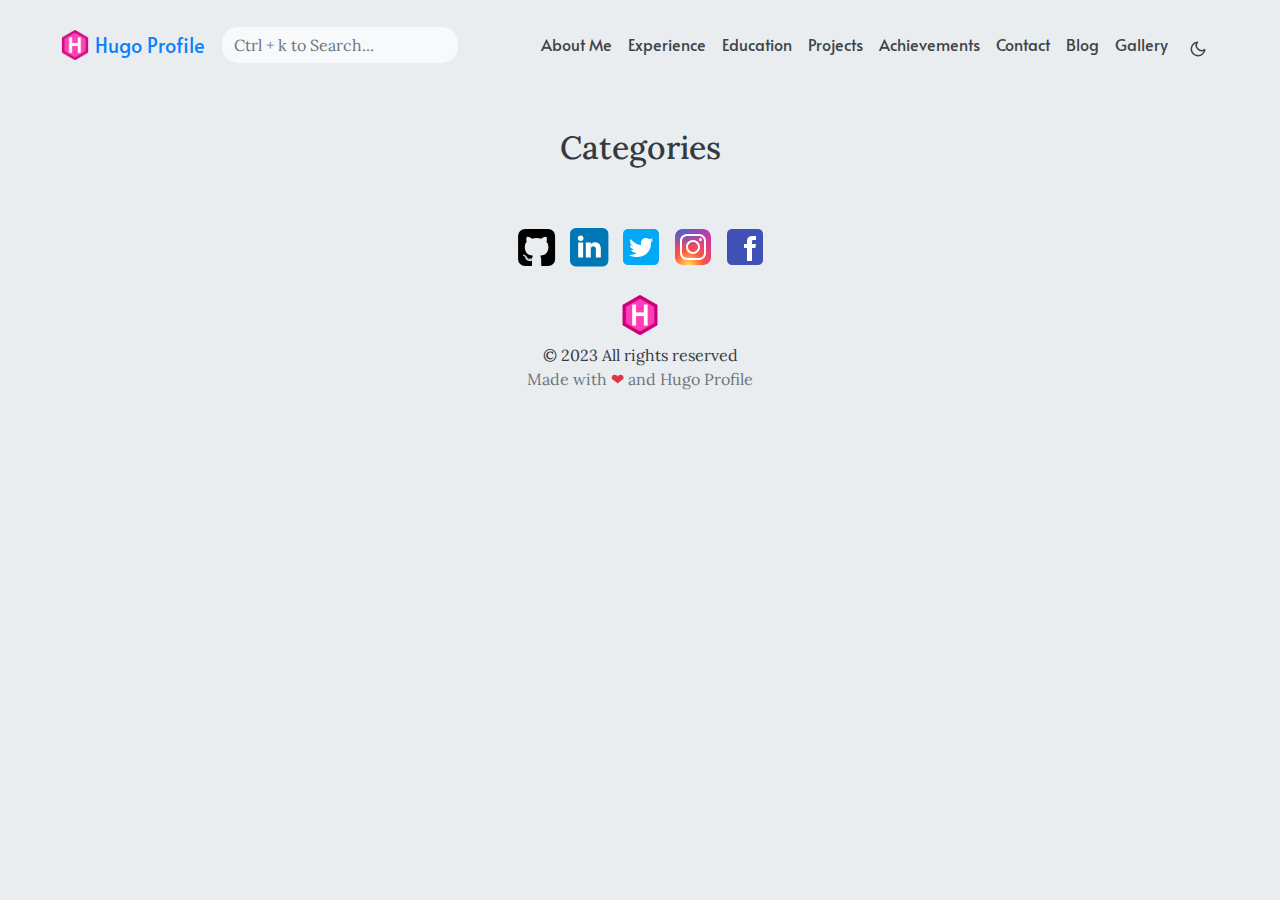
==== categories/index.html @ cfe18b88 "'uploaded'" ====
<!DOCTYPE html>
<html>

<head><meta charset="UTF-8">
<meta name="viewport" content="width=device-width, initial-scale=1.0">
<meta http-equiv="X-UA-Compatible" content="ie=edge">
<meta http-equiv="Accept-CH" content="DPR, Viewport-Width, Width">
<link rel="icon" href=/fav.png type="image/gif">


<link rel="preconnect" href="https://fonts.googleapis.com">
<link rel="preconnect" href="https://fonts.gstatic.com" crossorigin>
<link rel="preload"
      as="style"
      href="https://fonts.googleapis.com/css2?family=Alata&family=Lora:ital,wght@0,400;0,500;0,600;0,700;1,400;1,500;1,600;1,700&family=Roboto:ital,wght@0,100;0,300;0,400;0,500;0,700;0,900;1,100;1,300;1,400;1,500;1,700;1,900&display=swap"
>
<link rel="stylesheet"
      href="https://fonts.googleapis.com/css2?family=Alata&family=Lora:ital,wght@0,400;0,500;0,600;0,700;1,400;1,500;1,600;1,700&family=Roboto:ital,wght@0,100;0,300;0,400;0,500;0,700;0,900;1,100;1,300;1,400;1,500;1,700;1,900&display=swap"
      media="print" onload="this.media='all'" />
<noscript>
  <link
          href="https://fonts.googleapis.com/css2?family=Alata&family=Lora:ital,wght@0,400;0,500;0,600;0,700;1,400;1,500;1,600;1,700&family=Roboto:ital,wght@0,100;0,300;0,400;0,500;0,700;0,900;1,100;1,300;1,400;1,500;1,700;1,900&display=swap"
          rel="stylesheet">
</noscript>


<link rel="stylesheet" href="/css/font.css" media="all">



<meta property="og:title" content="Categories" />
<meta property="og:description" content="Text about my cool site" />
<meta property="og:type" content="website" />
<meta property="og:url" content="https://razuahmed75.github.io/categories/" /><meta property="og:site_name" content="Hugo Profile" />

<meta name="twitter:card" content="summary"/>
<meta name="twitter:title" content="Categories"/>
<meta name="twitter:description" content="Text about my cool site"/>


<link rel="stylesheet" href="/bootstrap-5/css/bootstrap.min.css" media="all"><link rel="stylesheet" href="/css/header.css" media="all">
<link rel="stylesheet" href="/css/footer.css" media="all">


<link rel="stylesheet" href="/css/theme.css" media="all">




<style>
    :root {
        --text-color: #343a40;
        --text-secondary-color: #6c757d;
        --background-color: #eaedf0;
        --secondary-background-color: #64ffda1a;
        --primary-color: #007bff;
        --secondary-color: #f8f9fa;

         
        --text-color-dark: #e4e6eb;
        --text-secondary-color-dark: #b0b3b8;
        --background-color-dark: #18191a;
        --secondary-background-color-dark: #212529;
        --primary-color-dark: #ffffff;
        --secondary-color-dark: #212529;
    }
    body {
        font-size: 1rem;
        font-weight: 400;
        line-height: 1.5;
        text-align: left;
    }

    html {
        background-color: var(--background-color) !important;
    }

    body::-webkit-scrollbar {
        width: .5em;
        height: .5em;
        background-color: var(--background-color);
    }
    
    ::-webkit-scrollbar-track {
        box-shadow: inset 0 0 6px var(--background-color);
        border-radius: 1rem;
    }
    
    ::-webkit-scrollbar-thumb {
        border-radius: 1rem;
        background-color: var(--secondary-color);
        outline: 1px solid var(--background-color);
    }

    #search-content::-webkit-scrollbar {
        width: .5em;
        height: .1em;
        background-color: var(--background-color);
    }
</style>

<meta name="description" content="Categories of Hugo Profile">
<link rel="stylesheet" href="/css/list.css" media="all">

  <title>
Categories | Hugo Profile

  </title>
</head>

<body class="light">
  
  
<script>
    let localStorageValue = localStorage.getItem("pref-theme");
    let mediaQuery = window.matchMedia('(prefers-color-scheme: dark)').matches;

    switch (localStorageValue) {
        case "dark":
            document.body.classList.add('dark');
            break;
        case "light":
            document.body.classList.remove('dark');
            break;
        default:
            if (mediaQuery) {
                document.body.classList.add('dark');
            }
            break;
    }
</script>



<header>
    <nav class="pt-3 navbar navbar-expand-lg animate">
        <div class="container-fluid mx-xs-2 mx-sm-5 mx-md-5 mx-lg-5">
            
            <a class="navbar-brand primary-font text-wrap" href="/">
                
                <img src="/fav.png" width="30" height="30"
                    class="d-inline-block align-top">
                Hugo Profile
                
            </a>

            
                <div>
                    <input id="search" autocomplete="off" class="form-control mr-sm-2 d-none d-md-block" placeholder='Ctrl &#43; k to Search...'
                        aria-label="Search" oninput="searchOnChange(event)">
                </div>
            

            
            <button class="navbar-toggler" type="button" data-bs-toggle="collapse" data-bs-target="#navbarContent"
                aria-controls="navbarContent" aria-expanded="false" aria-label="Toggle navigation">
                <svg aria-hidden="true" height="24" viewBox="0 0 16 16" version="1.1" width="24" data-view-component="true">
                    <path fill-rule="evenodd" d="M1 2.75A.75.75 0 011.75 2h12.5a.75.75 0 110 1.5H1.75A.75.75 0 011 2.75zm0 5A.75.75 0 011.75 7h12.5a.75.75 0 110 1.5H1.75A.75.75 0 011 7.75zM1.75 12a.75.75 0 100 1.5h12.5a.75.75 0 100-1.5H1.75z"></path>
                </svg>
            </button>

            
            <div class="collapse navbar-collapse text-wrap primary-font" id="navbarContent">
                <ul class="navbar-nav ms-auto text-center">
                    
                        <li class="nav-item navbar-text d-block d-md-none">
                            <div class="nav-link">
                                <input id="search" autocomplete="off" class="form-control mr-sm-2" placeholder='Ctrl &#43; k to Search...' aria-label="Search" oninput="searchOnChange(event)">
                            </div>
                        </li>
                    

                    
                    <li class="nav-item navbar-text">
                        <a class="nav-link" href="/#about" aria-label="about">
                            About Me
                        </a>
                    </li>
                    

                    
                    <li class="nav-item navbar-text">
                        <a class="nav-link" href="/#experience"
                            aria-label="experience">
                            Experience
                        </a>
                    </li>
                    

                    
                    <li class="nav-item navbar-text">
                        <a class="nav-link" href="/#education"
                            aria-label="education">
                            Education
                        </a>
                    </li>
                    

                    
                    <li class="nav-item navbar-text">
                        <a class="nav-link" href="/#projects"
                            aria-label="projects">
                            Projects
                        </a>
                    </li>
                    

                    
                    <li class="nav-item navbar-text">
                        <a class="nav-link" href="/#achievements"
                            aria-label="achievements">
                            Achievements
                        </a>
                    </li>
                    

                    
                    <li class="nav-item navbar-text">
                        <a class="nav-link" href="/#contact"
                            aria-label="contact">
                            Contact
                        </a>
                    </li>
                    

                    
                    
                    
                    
                    <li class="nav-item navbar-text">
                        <a class="nav-link" href="/blogs" title="Blog posts">
                            
                            Blog
                        </a>
                    </li>
                    
                    
                    
                    
                    <li class="nav-item navbar-text">
                        <a class="nav-link" href="/gallery" title="Blog posts">
                            
                            Gallery
                        </a>
                    </li>
                    
                    

                    
                    <li class="nav-item navbar-text">
                        
                        <div class="text-center">
                            <button id="theme-toggle">
                                <svg id="moon" xmlns="http://www.w3.org/2000/svg" width="24" height="24" viewBox="0 0 24 24" fill="none" stroke="currentColor" stroke-width="2" stroke-linecap="round" stroke-linejoin="round">
                                    <path d="M21 12.79A9 9 0 1 1 11.21 3 7 7 0 0 0 21 12.79z"></path>
                                </svg>
                                <svg id="sun" xmlns="http://www.w3.org/2000/svg" width="24" height="24" viewBox="0 0 24 24" fill="none" stroke="currentColor" stroke-width="2" stroke-linecap="round" stroke-linejoin="round">
                                    <circle cx="12" cy="12" r="5"></circle>
                                    <line x1="12" y1="1" x2="12" y2="3"></line>
                                    <line x1="12" y1="21" x2="12" y2="23"></line>
                                    <line x1="4.22" y1="4.22" x2="5.64" y2="5.64"></line>
                                    <line x1="18.36" y1="18.36" x2="19.78" y2="19.78"></line>
                                    <line x1="1" y1="12" x2="3" y2="12"></line>
                                    <line x1="21" y1="12" x2="23" y2="12"></line>
                                    <line x1="4.22" y1="19.78" x2="5.64" y2="18.36"></line>
                                    <line x1="18.36" y1="5.64" x2="19.78" y2="4.22"></line>
                                </svg>
                            </button>
                        </div>
                    </li>
                    

                </ul>

            </div>
        </div>
    </nav>
</header>
<div id="content">
<div class="container pt-5" id="list-page">
    <h2 class="text-center pb-2">Categories</h2>
    <div class="row">
        
        <div class="row justify-content-center">
            <div class="col-auto m-3">
                
            </div>
        </div>
    </div>
</div>

  </div><footer>
    
 

<div class="text-center pt-2">
    
    <span class="px-1">
        <a href="https://github.com" aria-label="github">
            <svg xmlns="http://www.w3.org/2000/svg" width="2.7em" height="2.7em" viewBox="0 0 1792 1792">
                <path
                    d="M522 1352q-8 9-20-3-13-11-4-19 8-9 20 3 12 11 4 19zm-42-61q9 12 0 19-8 6-17-7t0-18q9-7 17 6zm-61-60q-5 7-13 2-10-5-7-12 3-5 13-2 10 5 7 12zm31 34q-6 7-16-3-9-11-2-16 6-6 16 3 9 11 2 16zm129 112q-4 12-19 6-17-4-13-15t19-7q16 5 13 16zm63 5q0 11-16 11-17 2-17-11 0-11 16-11 17-2 17 11zm58-10q2 10-14 14t-18-8 14-15q16-2 18 9zm964-956v960q0 119-84.5 203.5t-203.5 84.5h-224q-16 0-24.5-1t-19.5-5-16-14.5-5-27.5v-239q0-97-52-142 57-6 102.5-18t94-39 81-66.5 53-105 20.5-150.5q0-121-79-206 37-91-8-204-28-9-81 11t-92 44l-38 24q-93-26-192-26t-192 26q-16-11-42.5-27t-83.5-38.5-86-13.5q-44 113-7 204-79 85-79 206 0 85 20.5 150t52.5 105 80.5 67 94 39 102.5 18q-40 36-49 103-21 10-45 15t-57 5-65.5-21.5-55.5-62.5q-19-32-48.5-52t-49.5-24l-20-3q-21 0-29 4.5t-5 11.5 9 14 13 12l7 5q22 10 43.5 38t31.5 51l10 23q13 38 44 61.5t67 30 69.5 7 55.5-3.5l23-4q0 38 .5 103t.5 68q0 22-11 33.5t-22 13-33 1.5h-224q-119 0-203.5-84.5t-84.5-203.5v-960q0-119 84.5-203.5t203.5-84.5h960q119 0 203.5 84.5t84.5 203.5z" />

                <metadata>
                    <rdf:RDF xmlns:rdf="http://www.w3.org/1999/02/22-rdf-syntax-ns#"
                        xmlns:rdfs="http://www.w3.org/2000/01/rdf-schema#" xmlns:dc="http://purl.org/dc/elements/1.1/">
                        <rdf:Description about="https://iconscout.com/legal#licenses"
                            dc:title="Github, Online, Project, Hosting, Square"
                            dc:description="Github, Online, Project, Hosting, Square" dc:publisher="Iconscout"
                            dc:date="2016-12-14" dc:format="image/svg+xml" dc:language="en">
                            <dc:creator>
                                <rdf:Bag>
                                    <rdf:li>Font Awesome</rdf:li>
                                </rdf:Bag>
                            </dc:creator>
                        </rdf:Description>
                    </rdf:RDF>
                </metadata>
            </svg>
        </a>
    </span>
    

    
    <span class="px-1">
        <a href="https://linkedin.com" aria-label="linkedin">
            <svg xmlns="http://www.w3.org/2000/svg" width='2.4em' height='2.4em' fill="#fff" aria-label="LinkedIn"
                viewBox="0 0 512 512">
                <rect width="512" height="512" fill="#0077b5" rx="15%" />
                <circle cx="142" cy="138" r="37" />
                <path stroke="#fff" stroke-width="66" d="M244 194v198M142 194v198" />
                <path d="M276 282c0-20 13-40 36-40 24 0 33 18 33 45v105h66V279c0-61-32-89-76-89-34 0-51 19-59 32" />
            </svg>
        </a>
    </span>
    

    
    <a href="https://twitter.com" aria-label="twitter">
        <svg xmlns="http://www.w3.org/2000/svg" viewBox="0 0 48 48" width="48px" height="48px">
            <path fill="#03a9f4"
                d="M42,37c0,2.762-2.239,5-5,5H11c-2.762,0-5-2.238-5-5V11c0-2.762,2.238-5,5-5h26c2.761,0,5,2.238,5,5 V37z" />
            <path fill="#fff"
                d="M36,17.12c-0.882,0.391-1.999,0.758-3,0.88c1.018-0.604,2.633-1.862,3-3 c-0.951,0.559-2.671,1.156-3.793,1.372C31.311,15.422,30.033,15,28.617,15C25.897,15,24,17.305,24,20v2c-4,0-7.9-3.047-10.327-6 c-0.427,0.721-0.667,1.565-0.667,2.457c0,1.819,1.671,3.665,2.994,4.543c-0.807-0.025-2.335-0.641-3-1c0,0.016,0,0.036,0,0.057 c0,2.367,1.661,3.974,3.912,4.422C16.501,26.592,16,27,14.072,27c0.626,1.935,3.773,2.958,5.928,3c-1.686,1.307-4.692,2-7,2 c-0.399,0-0.615,0.022-1-0.023C14.178,33.357,17.22,34,20,34c9.057,0,14-6.918,14-13.37c0-0.212-0.007-0.922-0.018-1.13 C34.95,18.818,35.342,18.104,36,17.12" />
        </svg>
    </a>
    

    
    <a href="https://instagram.com" aria-label="instagram">
        <svg xmlns="http://www.w3.org/2000/svg" viewBox="0 0 48 48" width="48px" height="48px">
            <radialGradient id="yOrnnhliCrdS2gy~4tD8ma" cx="19.38" cy="42.035" r="44.899"
                gradientUnits="userSpaceOnUse">
                <stop offset="0" stop-color="#fd5" />
                <stop offset=".328" stop-color="#ff543f" />
                <stop offset=".348" stop-color="#fc5245" />
                <stop offset=".504" stop-color="#e64771" />
                <stop offset=".643" stop-color="#d53e91" />
                <stop offset=".761" stop-color="#cc39a4" />
                <stop offset=".841" stop-color="#c837ab" />
            </radialGradient>
            <path fill="url(#yOrnnhliCrdS2gy~4tD8ma)"
                d="M34.017,41.99l-20,0.019c-4.4,0.004-8.003-3.592-8.008-7.992l-0.019-20	c-0.004-4.4,3.592-8.003,7.992-8.008l20-0.019c4.4-0.004,8.003,3.592,8.008,7.992l0.019,20	C42.014,38.383,38.417,41.986,34.017,41.99z" />
            <radialGradient id="yOrnnhliCrdS2gy~4tD8mb" cx="11.786" cy="5.54" r="29.813"
                gradientTransform="matrix(1 0 0 .6663 0 1.849)" gradientUnits="userSpaceOnUse">
                <stop offset="0" stop-color="#4168c9" />
                <stop offset=".999" stop-color="#4168c9" stop-opacity="0" />
            </radialGradient>
            <path fill="url(#yOrnnhliCrdS2gy~4tD8mb)"
                d="M34.017,41.99l-20,0.019c-4.4,0.004-8.003-3.592-8.008-7.992l-0.019-20	c-0.004-4.4,3.592-8.003,7.992-8.008l20-0.019c4.4-0.004,8.003,3.592,8.008,7.992l0.019,20	C42.014,38.383,38.417,41.986,34.017,41.99z" />
            <path fill="#fff"
                d="M24,31c-3.859,0-7-3.14-7-7s3.141-7,7-7s7,3.14,7,7S27.859,31,24,31z M24,19c-2.757,0-5,2.243-5,5	s2.243,5,5,5s5-2.243,5-5S26.757,19,24,19z" />
            <circle cx="31.5" cy="16.5" r="1.5" fill="#fff" />
            <path fill="#fff"
                d="M30,37H18c-3.859,0-7-3.14-7-7V18c0-3.86,3.141-7,7-7h12c3.859,0,7,3.14,7,7v12	C37,33.86,33.859,37,30,37z M18,13c-2.757,0-5,2.243-5,5v12c0,2.757,2.243,5,5,5h12c2.757,0,5-2.243,5-5V18c0-2.757-2.243-5-5-5H18z" />
        </svg>
    </a>
    

    
    <a href="https://facebook.com" aria-label="facebook">
        <svg xmlns="http://www.w3.org/2000/svg" viewBox="0 0 48 48" width="48px" height="48px">
            <path fill="#3F51B5"
                d="M42,37c0,2.762-2.238,5-5,5H11c-2.761,0-5-2.238-5-5V11c0-2.762,2.239-5,5-5h26c2.762,0,5,2.238,5,5V37z" />
            <path fill="#FFF"
                d="M34.368,25H31v13h-5V25h-3v-4h3v-2.41c0.002-3.508,1.459-5.59,5.592-5.59H35v4h-2.287C31.104,17,31,17.6,31,18.723V21h4L34.368,25z" />
        </svg>
    </a>
    
</div><div class="container py-4">
    <div class="row justify-content-center">
        <div class="col-md-4 text-center">
            <div class="pb-2">
                <a href="https://razuahmed75.github.io/" title="Hugo Profile">
                    <img alt="Footer logo" src="/fav.png"
                        height="40px" width="40px">
                </a>
            </div>
            &copy; 2023  All rights reserved
            <div class="text-secondary">
                Made with
                <span class="text-danger">
                    &#10084;
                </span>
                and
                <a href="https://github.com/gurusabarish/hugo-profile" target="_blank"
                    title="Designed and developed by gurusabarish">
                    Hugo Profile
                </a>
            </div>
        </div>
    </div>
</div></footer><script src="/bootstrap-5/js/bootstrap.bundle.min.js"></script>
<script>
    if (localStorage.getItem("pref-theme") === "dark") {
        document.body.classList.add('dark');
    } else if (localStorage.getItem("pref-theme") === "light") {
        document.body.classList.remove('dark')
    } else if (window.matchMedia && window.matchMedia('(prefers-color-scheme: dark)').matches) {
        document.body.classList.add('dark');
    }

</script>
<script>
    document.getElementById("theme-toggle").addEventListener("click", () => {
        if (document.body.className.includes("dark")) {
            document.body.classList.remove('dark');
            localStorage.setItem("pref-theme", 'light');
        } else {
            document.body.classList.add('dark');
            localStorage.setItem("pref-theme", 'dark');
        }
    })

    var tooltipTriggerList = [].slice.call(document.querySelectorAll('[data-bs-toggle="tooltip"]'))
    var tooltipList = tooltipTriggerList.map(function (tooltipTriggerEl) {
        return new bootstrap.Tooltip(tooltipTriggerEl)
    })

</script>


    <script src="/js/search.js"></script>











  <section id="search-content" class="py-2">
    <div class="container" id="search-results"></div>
  </section>
</body>

</html>
---- css/font.css ----
/* Default font for body */
body {
    font-family: "Lora", serif !important;
}

/* secondary font */
.secondary-font, #secondary-font {
    font-family: "Lora", serif;
}

/* primary font */
.primary-font, #primary-font {
    font-family: "Alata", sans-serif;
}

/* Default font */
.default-font, #default-font {
    font-family: "Roboto", sans-serif;
}
---- css/header.css ----
header {
    z-index: 10;
    position: relative;
}

header .navbar .navbar-nav a {
    color: var(--text-color) !important;
}

#theme-toggle {
    background-color: var(--background-color) !important;
    color: var(--text-color) !important;
}

.navbar-toggler {
    border: none;
    outline: none;
    color: var(--text-color);
}
.navbar-toggler svg {
    fill: currentColor;
    color: var(--text-color);
}
.navbar-toggler:focus {
    box-shadow: 0 0 0 .05em;
}
.navbar-text {
    font-size: 16px !important;
    opacity: 0.95;
}
header .nav-link{
    transition: none !important;
}
.navbar-brand {
    color: var(--primary-color) !important;
    opacity: 0.95;
} 
.navbar .nav-link:hover {
    color: var(--primary-color) !important;
}

li > .dropdown-toggle:focus{
    color: var(--primary-color) !important;
}

.dropdown-menu {
    overflow: auto;
    /* z-index: 100; */
    background-color: var(--background-color) !important;
    border-color: var(--text-secondary-color) !important;
}

.dropdown-item:hover {
    background-color: var(--secondary-color) !important;
}

.dropdown-item:focus, .dropdown-item:active {
    background-color: var(--secondary-color) !important;
}

#search {
    border-radius: 1rem !important;
    background-color: var(--secondary-color);
    color: var(--text-color);
    border-color: var(--background-color) !important;
    transition: none;
}

#search:focus {
    box-shadow: 0 0 10px rgba(0, 0, 0, 0.2);
}
#search-content {
    -ms-scroll-chaining: none;
    scrollbar-width: none;
    display: none;
    border-radius: 1rem;
    box-shadow: 0 0 10px rgba(0,0,0,0.2);
    z-index: 9999;
    width: 10%;
    max-height: 350px;
    background-color: var(--secondary-color) !important;
    position: absolute;
    overflow: scroll;
}

#search-content::-webkit-scrollbar {
    display: none;
}

#search-results > .card {
    background-color: transparent !important;
    border: none;
    margin-bottom: 10px;
}

#search-results > .card :hover {
    border-radius: 1rem !important;
    background-color: var(--background-color) !important;
    transition: .2s;
}

#search-results .card a {
    opacity: 0.9;
    display: inline-block;
    text-decoration: none;
    color: var(--text-color) !important;
}

#search-results .card a:hover {
    color: var(--primary-color) !important;
}
---- css/footer.css ----
footer a h5 {
    color: var(--text-color) !important;
}

footer a {
  text-decoration: none;
  color: var(--text-secondary-color) !important;
}

footer a:hover {
  color: var(--primary-color) !important;
}

footer .card {
    background-color: var(--secondary-color) !important;
    border-radius: .75rem;
    cursor: context-menu;
    overflow: hidden;
    border: none;
}

footer .card:hover {
    transition: all 0.3s ease-out;
    box-shadow: 0px 8px 56px rgba(15, 80, 100, 0.16);
}

footer .card-text * {
    background-color: var(--secondary-color) !important;
}

footer .card-footer {
    background-color: var(--background-color) !important;
    padding: .8em .7em;
    border: 1px solid var(--secondary-color);
}

footer .card-footer a {
    color: var(--text-secondary-color) !important;
    border-color: var(--primary-color) !important;
    transition: none;
    background-color: var(--background-color) !important;
}

footer .card-footer a:hover {
    color: var(--primary-color) !important;
    opacity: 0.8;
}

footer .card-footer a:focus {
    box-shadow: none !important;
}

footer .card > .card-header {
    padding: 0 !important;
    border: none !important;
    background-color: var(--secondary-color) !important;
}

footer .card > .card-header .card-img-top {
    width: 100%;
    height: 250px !important;
    object-fit: cover;
    background-color: transparent !important;
}
---- css/theme.css ----
/* light mode */
.light > *{
    background-color: var(--background-color) !important;
    color: var(--text-color) !important;
}

/* dark mode */
.dark {
    --background-color: var(--background-color-dark) !important;
    --secondary-background-color: var(--secondary-background-color-dark) !important;
    --text-color: var(--text-color-dark) !important;
    --text-secondary-color: var(--text-secondary-color-dark) !important;
    --primary-color: var(--primary-color-dark);
    --secondary-color: var(--secondary-color-dark);
}

.text-secondary {
    color: var(--text-secondary-color) !important;
}

#theme-toggle:focus {
    outline: 0;
}

#theme-toggle svg {
    height: 18px;
}

button#theme-toggle {
    border: none;
    font-size: 26px;
    margin: auto 4px;
}

body.dark #moon {
    vertical-align: middle;
    display: none;
}

body:not(.dark) #sun {
    display: none;
}

body *::selection {
    color: var(--text-color) !important;
    background-color: var(--primary-color) !important;
}
---- css/list.css ----
#list-page .card {
    background-color: var(--secondary-color) !important;
    box-shadow: 0px 8px 56px rgba(15, 80, 100, 0.16);
    border-radius: .75rem;
    cursor: context-menu;
    overflow: hidden;
    border: none;
}

#list-page .card a {
    text-decoration: none;
}

#list-page .card a h5 {
    color: var(--text-color) !important;
}

#list-page .card:hover {
    transition: all 0.3s ease-out;
    transform: translateY(-7px);
}

#list-page .card-text * {
    background-color: var(--secondary-color) !important;
}

#list-page .post-footer {
    padding: .5rem 1rem;
    background-color: var(--secondary-color) !important;
    color: var(--text-color) !important;
    border-top: 1px solid rgba(15, 80, 100, 0.16);
    opacity: 0.9;
}

#list-page .post-footer a {
    background-color: var(--secondary-color) !important;
    color: var(--text-secondary-color) !important;
    border-color: var(--primary-color) !important;
    transition: none;
}

#list-page .post-footer a:focus {
    box-shadow: none !important;
}

#list-page .post-footer a:hover {
    color: var(--primary-color) !important;
}

#list-page .card > .card-header {
    padding: 0 !important;
    border: none !important;
    background-color: var(--secondary-color) !important;
}

#list-page .card > .card-header .card-img-top {
    width: 100%;
    height: 250px !important;
    background-color: transparent !important;
}

/* pagination */
#list-page ul li a {
    transition: none;
    border-color: var(--secondary-color);
    background-color: var(--secondary-color) !important;
    color: var(--text-color) !important;
}

#list-page ul li a:focus {
    box-shadow: none;
}

#list-page .page-item.active .page-link {
    border-color: var(--primary-color);
    background-color: var(--primary-color) !important;
    color: var(--secondary-color) !important;
}
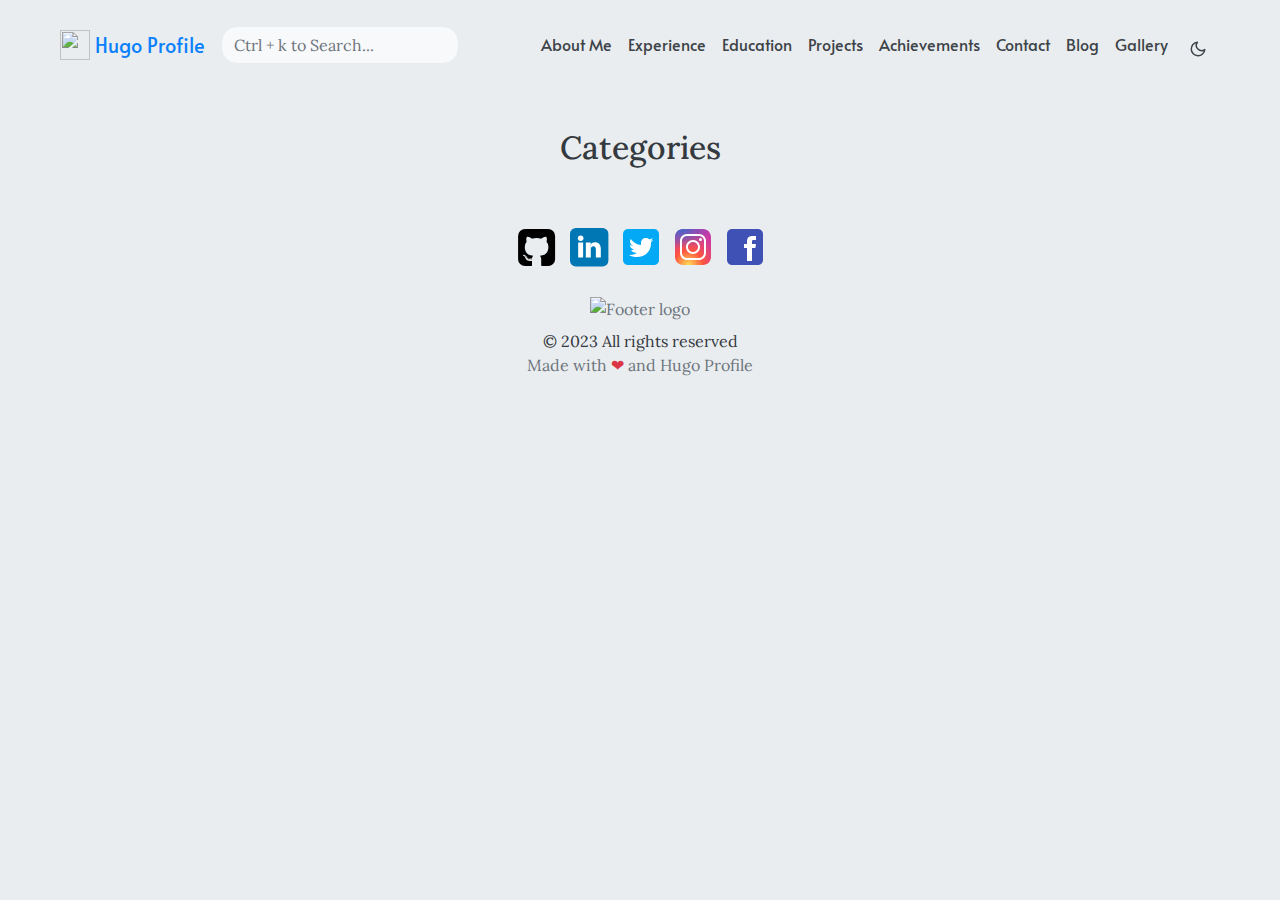
==== commit c016beb1: "'updated'" ====
--- a/categories/index.html
+++ b/categories/index.html
@@ -5,7 +5,7 @@
 <meta name="viewport" content="width=device-width, initial-scale=1.0">
 <meta http-equiv="X-UA-Compatible" content="ie=edge">
 <meta http-equiv="Accept-CH" content="DPR, Viewport-Width, Width">
-<link rel="icon" href=/fav.png type="image/gif">
+<link rel="icon" href=/themes/hugo-profile/exampleSite/static/fav.png type="image/gif">
 
 
 <link rel="preconnect" href="https://fonts.googleapis.com">
@@ -138,7 +138,7 @@
             
             <a class="navbar-brand primary-font text-wrap" href="/">
                 
-                <img src="/fav.png" width="30" height="30"
+                <img src="/themes/hugo-profile/exampleSite/static/fav.png" width="30" height="30"
                     class="d-inline-block align-top">
                 Hugo Profile
                 
@@ -392,7 +392,7 @@
         <div class="col-md-4 text-center">
             <div class="pb-2">
                 <a href="https://razuahmed75.github.io/" title="Hugo Profile">
-                    <img alt="Footer logo" src="/fav.png"
+                    <img alt="Footer logo" src="/themes/hugo-profile/exampleSite/static/fav.png"
                         height="40px" width="40px">
                 </a>
             </div>
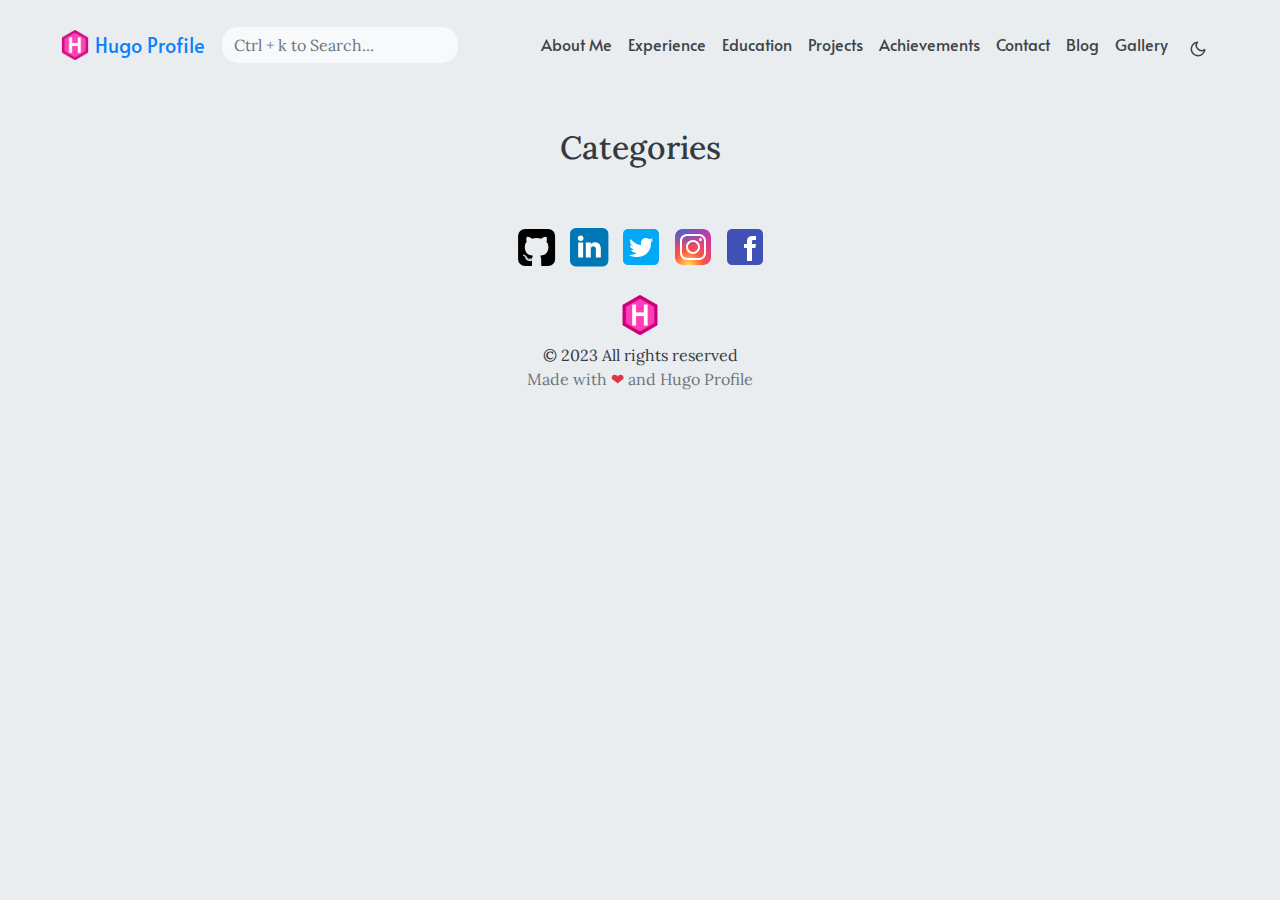
==== commit bc29fa02: "'updated'" ====
--- a/categories/index.html
+++ b/categories/index.html
@@ -5,7 +5,7 @@
 <meta name="viewport" content="width=device-width, initial-scale=1.0">
 <meta http-equiv="X-UA-Compatible" content="ie=edge">
 <meta http-equiv="Accept-CH" content="DPR, Viewport-Width, Width">
-<link rel="icon" href=/themes/hugo-profile/exampleSite/static/fav.png type="image/gif">
+<link rel="icon" href=/fav.png type="image/gif">
 
 
 <link rel="preconnect" href="https://fonts.googleapis.com">
@@ -31,7 +31,7 @@
 <meta property="og:title" content="Categories" />
 <meta property="og:description" content="Text about my cool site" />
 <meta property="og:type" content="website" />
-<meta property="og:url" content="https://razuahmed75.github.io/categories/" /><meta property="og:site_name" content="Hugo Profile" />
+<meta property="og:url" content="https://razuahmed75.github.io/categories/" /><meta property="og:site_name" content="My Portfolio" />
 
 <meta name="twitter:card" content="summary"/>
 <meta name="twitter:title" content="Categories"/>
@@ -138,7 +138,7 @@
             
             <a class="navbar-brand primary-font text-wrap" href="/">
                 
-                <img src="/themes/hugo-profile/exampleSite/static/fav.png" width="30" height="30"
+                <img src="/fav.png" width="30" height="30"
                     class="d-inline-block align-top">
                 Hugo Profile
                 
@@ -392,7 +392,7 @@
         <div class="col-md-4 text-center">
             <div class="pb-2">
                 <a href="https://razuahmed75.github.io/" title="Hugo Profile">
-                    <img alt="Footer logo" src="/themes/hugo-profile/exampleSite/static/fav.png"
+                    <img alt="Footer logo" src="/fav.png"
                         height="40px" width="40px">
                 </a>
             </div>
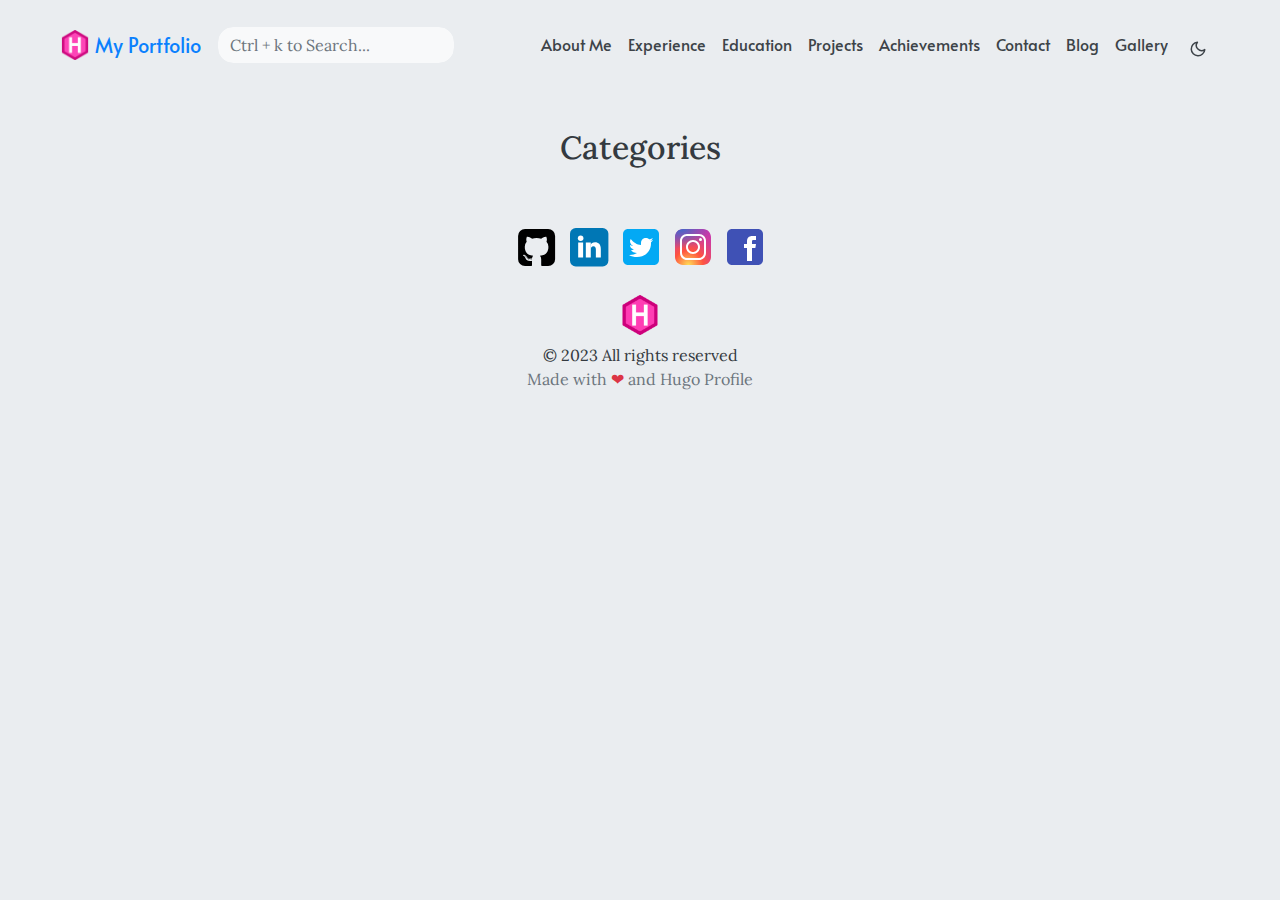
==== commit f2641493: "'updated'" ====
--- a/categories/index.html
+++ b/categories/index.html
@@ -140,7 +140,7 @@
                 
                 <img src="/fav.png" width="30" height="30"
                     class="d-inline-block align-top">
-                Hugo Profile
+                My Portfolio
                 
             </a>
 
